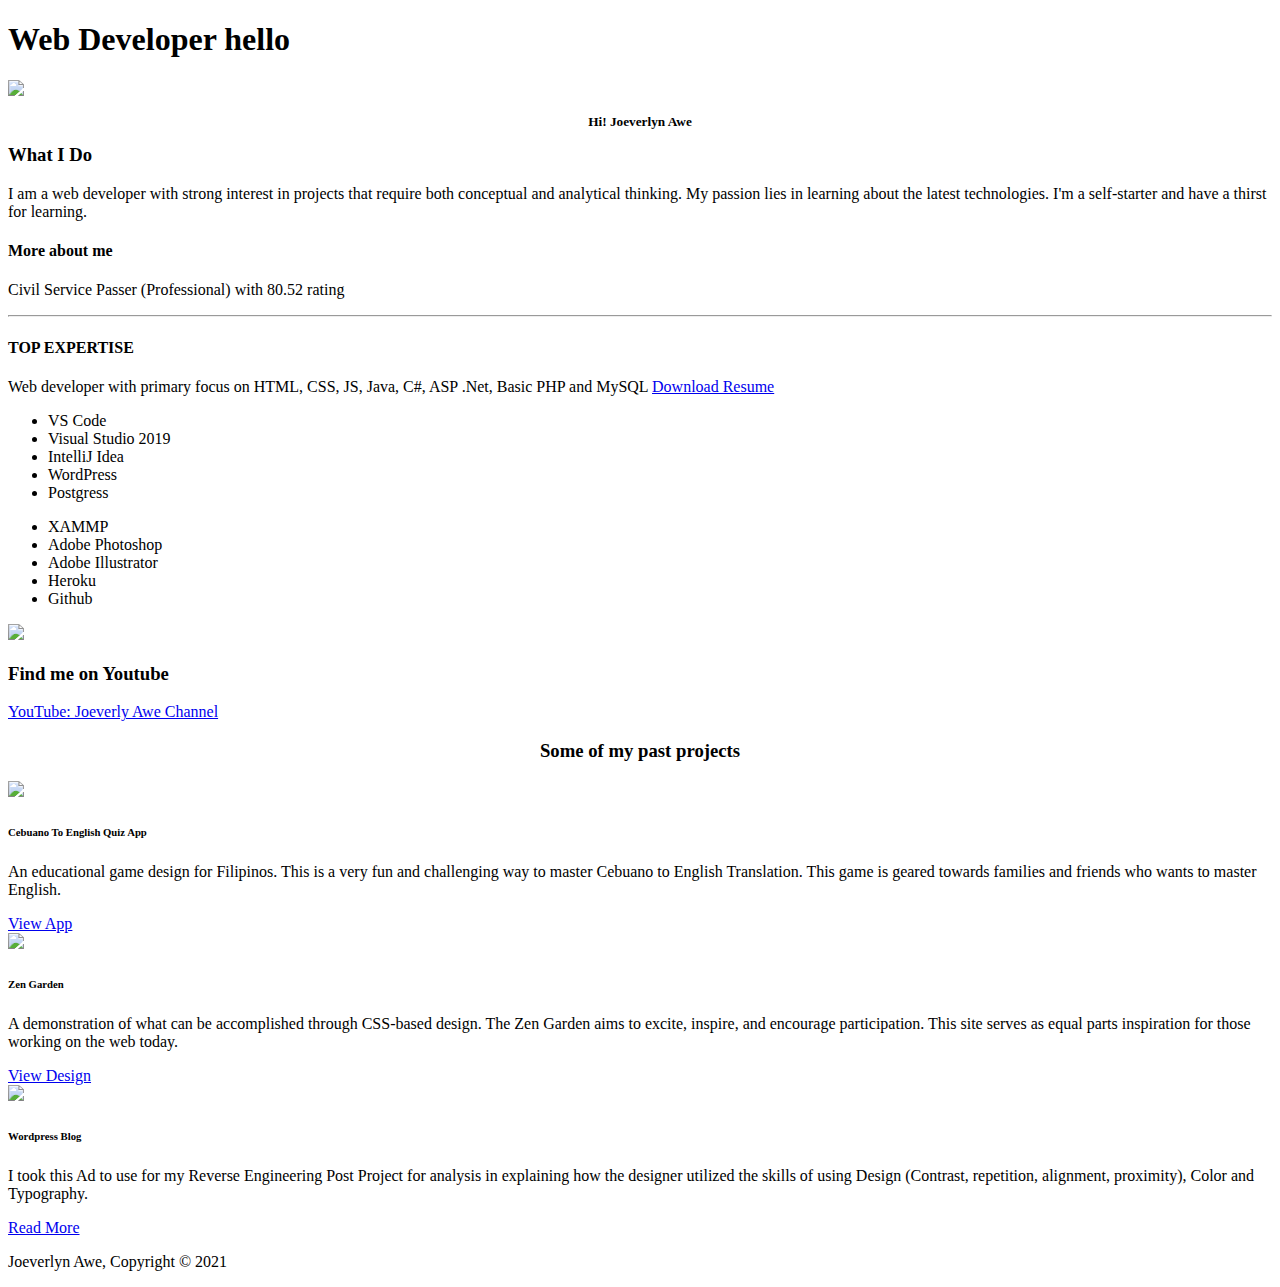
==== CV portfolio 2021/index.html @ d913ea91 "h" ====
<!DOCTYPE html>
<html>
<head>
	<title>EveAwe Portfolio 2021</title>


	<meta name="viewport" content="width=device-width, initial-scale=1, maximum-scale=1, minimum-scale=1" />

	<link href="https://fonts.googleapis.com/css2?family=Russo+One&display=swap" rel="stylesheet">

	<link href="https://fonts.googleapis.com/css2?family=Roboto+Mono:wght@500&family=Russo+One&display=swap" rel="stylesheet">

	<link rel="stylesheet" type="text/css" href="default.css">
	<link id="theme-style" rel="stylesheet" type="text/css" href="">
</head>
<body>

	<section class="s1">
		<div class="main-container">
			<div class="greeting-wrapper">
				<h1>Web Developer  hello</h1>
			</div>


			<div class="intro-wrapper">
				<div class="nav-wrapper">

					<!-- Link around dots-wrapper added after tutorial video -->
					<a href="index.html">
						<div class="dots-wrapper">
							<div id="dot-1" class="browser-dot"></div>
							<div id="dot-2" class="browser-dot"></div>
							<div id="dot-3" class="browser-dot"></div>
						</div>
					</a>
			
			</div>

				<div class="left-column">
					<img id="profile_pic" src="images/eve1.png">
					<h5 style="text-align: center;line-height: 0;">Hi! Joeverlyn Awe</h5>
							
				</div>

				<div class="right-column">

					<div id="preview-shadow">
						<div id="preview">
							<div id="corner-tl" class="corner"></div>
							<div id="corner-tr" class="corner"></div>
							<h3>What I Do</h3>
							<p>I am a web developer with strong interest in projects that require both conceptual and analytical thinking. My passion lies in learning about the latest technologies. I'm a self-starter and have a thirst for learning.</p>
							<div id="corner-br" class="corner"></div>
							<div id="corner-bl" class="corner"></div>
						</div>
					</div>
				</div>
			</div>
		</div>
	</section>

	<section class="s2">
		<div class="main-container">

			<div class="about-wrapper">
				<div class="about-me">
					<h4>More about me</h4>

					<p>Civil Service Passer (Professional) with 80.52 rating</p>


					<hr>

					<h4>TOP EXPERTISE</h4>

					<p>Web developer with primary focus on HTML, CSS, JS, Java, C#, ASP .Net, Basic PHP and MySQL <a target="_blank" href="resume.pdf">Download Resume</a></p>

					<div id="skills">
						<ul>
							<li>VS Code</li>
							<li>Visual Studio 2019</li>
							<li>IntelliJ Idea</li>
							<li>WordPress</li>
							<li>Postgress</li>
						</ul>

						<ul>
							<li>XAMMP</li>
							<li>Adobe Photoshop</li>
							<li>Adobe Illustrator</li>
							<li>Heroku</li>
							<li>Github</li>
						</ul>

					</div>

				</div>

				
				<div class="social-links">
					<img id="social_img" src="images/yu.png">
					<h3>Find me on Youtube</h3>

					<a target="_blank" href="https://www.youtube.com/channel/UCBE9kT28ozxVWdgPdMJa5RQ">YouTube: Joeverly Awe Channel</a>
					
				</div>
			</div>

		</div>
	</section>

	<section class="s1">
		<div class="main-container">
			<h3 style="text-align: center;">Some of my past projects</h3>

			<div class="post-wrapper">

				<div>
					<div class="post">
						<img class="thumbnail" src="images/quiz app.png">
						<div class="post-preview">
							<h6 class="post-title">Cebuano To English Quiz App</h6>
							<p class="post-intro">An educational game design for Filipinos. This is a very fun and challenging way to master Cebuano to English Translation. This game is geared towards families and friends who wants to master English. </p>
							<a href="https://awe19001.github.io/WDD330/week14/index.html">View App</a>
						</div>
					</div>
				</div>

				<div>
					<div class="post">
						<img class="thumbnail" src="images/zen garden.png">
						<div class="post-preview">
							<h6 class="post-title">Zen Garden</h6>
							<p class="post-intro">A demonstration of what can be accomplished through CSS-based design. The Zen Garden aims to excite, inspire, and encourage participation. This site serves as equal parts inspiration for those working on the web today.</p>
							<a href="https://awe19001.github.io/Advance%20Css/Zen%20Garden/index.html">View Design</a>
						</div>
					</div>
				</div>

				<div>
					<div class="post">
						<img class="thumbnail" src="images/Blog.png">
						<div class="post-preview">
							<h6 class="post-title">Wordpress Blog</h6>
							<p class="post-intro">I took this Ad to use for my Reverse Engineering Post Project for analysis in explaining how the designer utilized the skills of using Design (Contrast, repetition, alignment, proximity), Color and Typography.</p>
							<a href="https://eve384551011.wordpress.com/blog-feed/">Read More</a>
						</div>
					</div>
				</div>

			</div>
		</div>
	</section>

	
	<footer>
		<p>Joeverlyn Awe, Copyright &copy; 2021</p>
	</footer>
	<script type="text/javascript" src="script.js"></script>
</body>
</html>
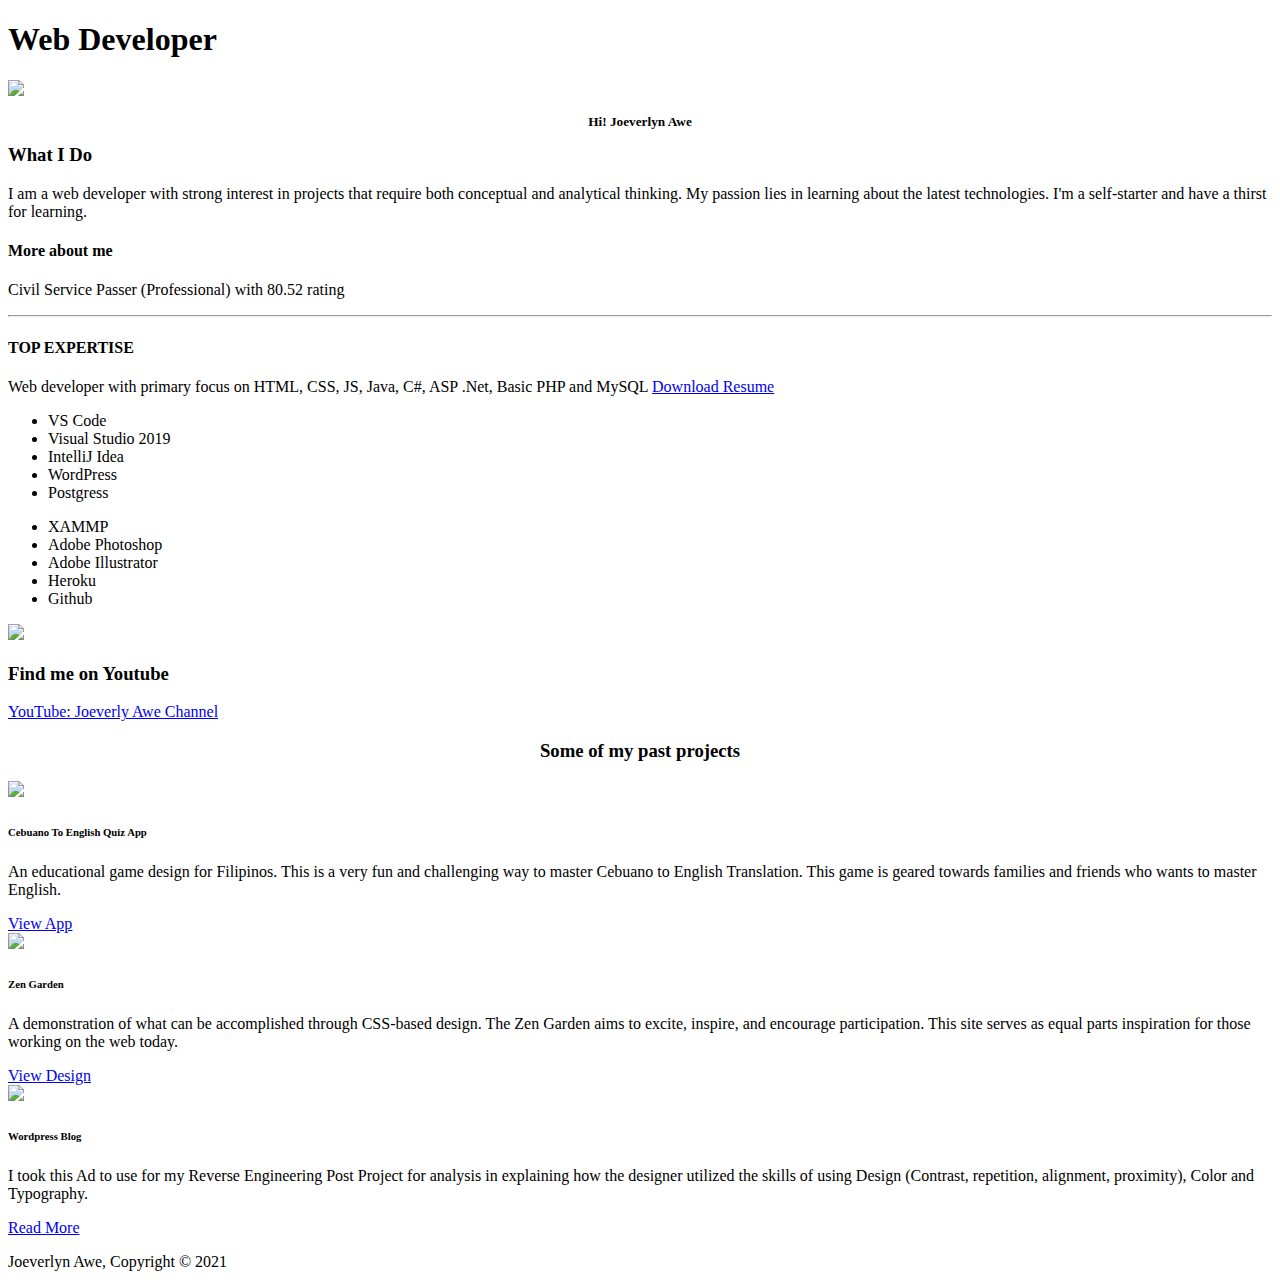
==== commit c2e1b628: "update" ====
--- a/CV portfolio 2021/index.html
+++ b/CV portfolio 2021/index.html
@@ -18,7 +18,7 @@
 	<section class="s1">
 		<div class="main-container">
 			<div class="greeting-wrapper">
-				<h1>Web Developer  hello</h1>
+				<h1>Web Developer</h1>
 			</div>
 
 
@@ -37,7 +37,7 @@
 			</div>
 
 				<div class="left-column">
-					<img id="profile_pic" src="images/eve1.png">
+					<img id="profile_pic" src="images/eve2.png">
 					<h5 style="text-align: center;line-height: 0;">Hi! Joeverlyn Awe</h5>
 							
 				</div>
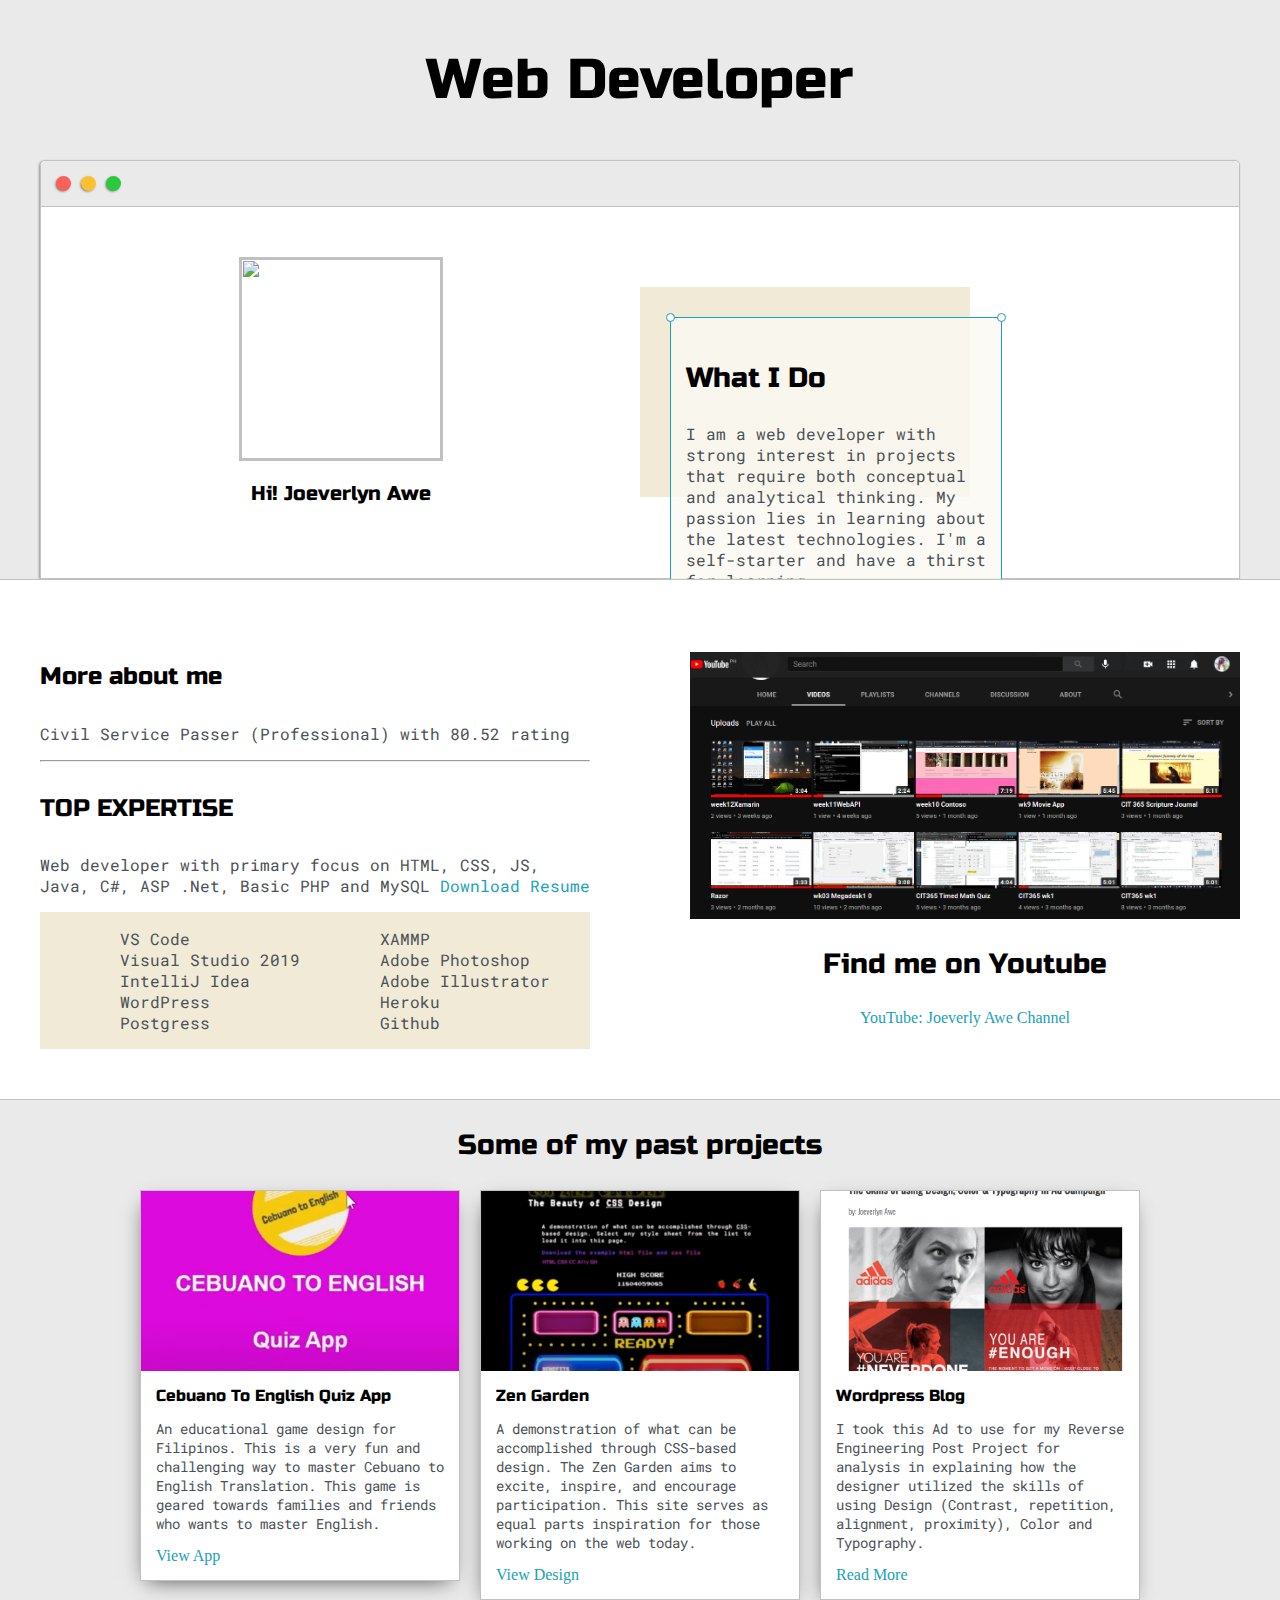
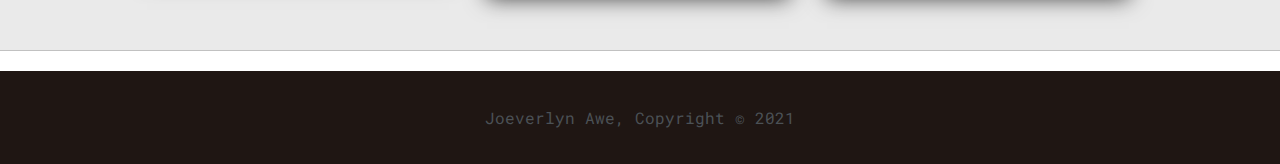
==== commit 40bdaa93: "Add files via upload" ====
--- a/CV portfolio 2021/index.html
+++ b/CV portfolio 2021/index.html
@@ -37,7 +37,7 @@
 			</div>
 
 				<div class="left-column">
-					<img id="profile_pic" src="images/eve2.png">
+					<img id="profile_pic" src="images/eve1.png">
 					<h5 style="text-align: center;line-height: 0;">Hi! Joeverlyn Awe</h5>
 							
 				</div>
--- a/CV portfolio 2021/default.css
+++ b/CV portfolio 2021/default.css
@@ -0,0 +1,442 @@
+:root{
+	--mainColor:#eaeaea;
+	--secondaryColor:#fff;
+
+	--borderColor:#c1c1c1;
+
+	--mainText:black;
+	--secondaryText:#4b5156;
+
+	--themeDotBorder:#24292e;
+
+	--previewBg:rgb(251, 249, 243, 0.8);
+	--previewShadow:#f0ead6;
+
+
+	--buttonColor:black;
+
+
+}
+
+
+html, body{
+	padding: 0;
+	margin: 0;
+	scroll-behavior: smooth;
+}
+
+body *{
+	transition: 0.3s;
+}
+
+
+h1, h2, h3, h4, h5, h6, strong{
+	color: var(--mainText);
+	font-family: 'Russo One', sans-serif;
+	font-weight: 500;
+}
+
+p, li, span, label, input, textarea{
+	color: var(--secondaryText);
+	font-family: 'Roboto Mono', monospace;
+}
+
+a{
+	text-decoration: none;
+	color:#17a2b8;
+}
+
+ul{
+	list-style: none;
+}
+
+h1 { font-size: 56px;}
+h2 { font-size: 36px;}
+h3 { font-size: 28px;}
+h4 { font-size: 24px;}
+h5 { font-size: 20px;}
+h6 { font-size: 16px;}
+
+
+.s1{
+	background-color: var(--mainColor);
+	border-bottom:1px solid var(--borderColor);
+	overflow:auto;
+}
+
+.s2{
+	background-color: var(--secondaryColor);
+	border-bottom:1px solid var(--borderColor);
+	overflow:auto;
+}
+
+
+
+
+.main-container{
+	width: 1200px;
+	margin: 0 auto;
+}
+
+
+.greeting-wrapper{
+	display: grid;
+	text-align: center;
+	align-content: center;
+	min-height: 10em;
+
+}
+
+.intro-wrapper{
+	background-color: var(--secondaryColor);
+	border:1px solid var(--borderColor);
+	border-radius:5px 5px 0 0;
+
+
+	-webkit-box-shadow: -1px 1px 3px -1px rgba(0,0,0,0.75);
+	-moz-box-shadow: -1px 1px 3px -1px rgba(0,0,0,0.75);
+	box-shadow: -1px 1px 3px -1px rgba(0,0,0,0.75);
+
+	display: grid;
+	grid-template-columns: 1fr 1fr;
+	grid-template-areas: 
+		'nav-wrapper nav-wrapper'
+		'left-column right-column'
+	;
+}
+
+
+.nav-wrapper{
+	border-radius:5px 5px 0 0;
+	grid-area:nav-wrapper;
+	border-bottom: 1px solid var(--borderColor);
+	display: flex;
+	justify-content: space-between;
+	align-items: center;
+	background-color: var(--mainColor);
+}
+
+#navigation a{
+	color:var(--mainText);
+}
+
+
+#navigation{
+	margin:0;
+	padding: 10px;
+}
+
+#navigation li{
+	display: inline-block;
+	margin-right: 5px;
+	margin-left:5px;
+}
+
+.dots-wrapper{
+	display: flex;
+	padding: 10px;
+}
+
+#dot-1{
+	background-color:  #FC6058;
+}
+
+#dot-2{
+	background-color:  #FEC02F;
+}
+
+#dot-3{
+	background-color:  #2ACA3E;
+}
+
+.browser-dot{
+	background-color: black;
+	height: 15px;
+	width: 15px;
+	border-radius: 50%;
+	margin: 5px;
+
+	-webkit-box-shadow: -1px 1px 3px -1px rgba(0,0,0,0.75);
+	-moz-box-shadow: -1px 1px 3px -1px rgba(0,0,0,0.75);
+	box-shadow: -1px 1px 3px -1px rgba(0,0,0,0.75);
+
+}
+
+
+.left-column{
+	grid-area: left-column;
+	padding-top:50px;
+	padding-bottom: 50px;
+}
+
+#profile_pic{
+	display: block;
+	margin:0 auto;
+
+	height: 200px;
+	width: 200px;
+	object-fit: cover;
+	border:2px solid var(--borderColor);
+}
+
+
+#theme-options-wrapper{
+	display: flex;
+	justify-content: center;
+}
+
+.theme-dot{
+	height: 30px;
+	width: 30px;
+	background-color: black;
+	border-radius: 50%;
+
+	margin: 5px;
+	border:2px solid var(--themeDotBorder);
+
+	-webkit-box-shadow: -1px 1px 3px -1px rgba(0,0,0,0.75);
+	-moz-box-shadow: -1px 1px 3px -1px rgba(0,0,0,0.75);
+	box-shadow: -1px 1px 3px -1px rgba(0,0,0,0.75);
+
+	cursor: pointer;
+}
+
+
+.theme-dot:hover{
+	border-width: 5px;
+}
+
+
+#light-mode{
+	background-color: #fff;
+}
+
+#blue-mode{
+	background-color: #192734;
+}
+
+#green-mode{
+	background-color: #78866b;
+}
+
+#purple-mode{
+	background-color: #7E4C74;
+}
+
+#settings-note{
+	font-size: 12px;
+	font-style: italic;
+	text-align: center;
+}
+
+.right-column{
+	grid-area: right-column;
+	display: grid;
+	align-content: center;
+
+	padding-top: 50px;
+	padding-bottom: 50px;
+}
+
+
+#preview-shadow{
+	background-color: var(--previewShadow);
+	max-width: 300px;
+	height: 180px;
+	padding-left: 30px;
+	padding-top: 30px;
+}
+
+#preview{
+	width: 300px;
+	border:1.5px solid #17a2b8;
+	background-color: var(--previewBg);
+	padding:15px;
+	position: relative;
+}
+
+.corner{
+	width:7px;
+	height: 7px;
+	border-radius: 50%;
+	border:1.5px solid #17a2b8;
+	background-color: #fff;
+	position: absolute;
+}
+
+#corner-tl{
+	top:-5px;
+	left: -5px
+}
+
+#corner-tr{
+	top:-5px;
+	right: -5px
+}
+
+
+#corner-br{
+	bottom:-5px;
+	right: -5px
+}
+
+
+#corner-bl{
+	bottom:-5px;
+	left: -5px
+}
+
+.about-wrapper{
+	display: grid;
+	grid-template-columns: repeat(auto-fit, minmax(320px, 1fr));
+	padding-bottom: 50px;
+	padding-top: 50px;
+	gap:100px;
+}
+
+
+#skills{
+	display: flex;
+	justify-content: space-evenly;
+	background-color: var(--previewShadow);
+}
+
+.social-links{
+	display: grid;
+	align-content: center;
+	text-align: center;
+}
+
+#social_img{
+	width: 100%;
+}
+
+
+.post-wrapper{
+	display: grid;
+	grid-template-columns: repeat(auto-fit, 320px);
+	gap:20px;
+	justify-content: center;
+	padding-bottom: 50px;
+}
+
+.post{
+	border:1px solid var(--borderColor);
+	-webkit-box-shadow: -2px 7px 21px -9px rgba(0,0,0,0.75);
+	-moz-box-shadow: -2px 7px 21px -9px rgba(0,0,0,0.75);
+	box-shadow: -2px 7px 21px -9px rgba(0,0,0,0.75);
+}
+
+.thumbnail{
+	display: block;
+	width: 100%;
+	height:180px;
+	object-fit: cover;
+}
+
+.post-preview{
+	background-color: #fff;
+	padding:15px;
+}
+
+.post-title{
+	color:black;
+	margin: 0;
+}
+
+.post-intro{
+	color:#4b5156;
+	font-size: 14px;
+}
+
+
+#contact-form{
+	display: block;
+	max-width: 600px;
+	margin: 0 auto;
+	border: 1px solid var(--borderColor);
+	padding: 15px;
+	border-radius: 5px;
+	background-color: var(--mainColor);
+	margin-bottom: 50px;
+
+}
+
+#contact-form label{
+	line-height: 2.7em;
+}
+
+#contact-form textarea{
+	min-height: 100px;
+	font-size: 14px;
+}
+
+
+.input-field{
+	width: 100%;
+	padding-top: 10px;
+	padding-bottom:10px; 
+	background-color: var(--secondaryColor);
+	border-radius: 5px;
+	border:1px solid var(--borderColor);
+	font-size: 14px;
+}
+
+
+#submit-btn{
+	margin-top: 10px;
+	width: 100%;
+	padding-top: 10px;
+	padding-bottom:10px; 
+	color: #fff;
+	background-color: var(--buttonColor);
+	border:none;
+}
+
+footer{
+	padding:20px;
+	margin-top:20px;
+	color:#ffffff;
+	background-color:#1f1613;
+	text-align: center;
+}
+
+@media screen and (max-width: 1200px){
+	.main-container{
+		width: 95%;
+	}
+}
+
+@media screen and (max-width: 800px){
+	.intro-wrapper{
+		grid-template-columns: 1fr;
+		grid-template-areas: 
+			'nav-wrapper'
+			'left-column'
+			'right-column'
+		;
+	}
+
+	.right-column{
+		justify-content: center;
+	}
+
+}
+
+@media screen and (max-width: 400px){
+	#preview-shadow{
+		max-width: 280px;
+		height: 180px;
+		padding-left: 10px;
+		padding-top: 10px;
+	}
+
+	#preview{
+		width: 280px;
+
+	}
+
+}
+
+
+
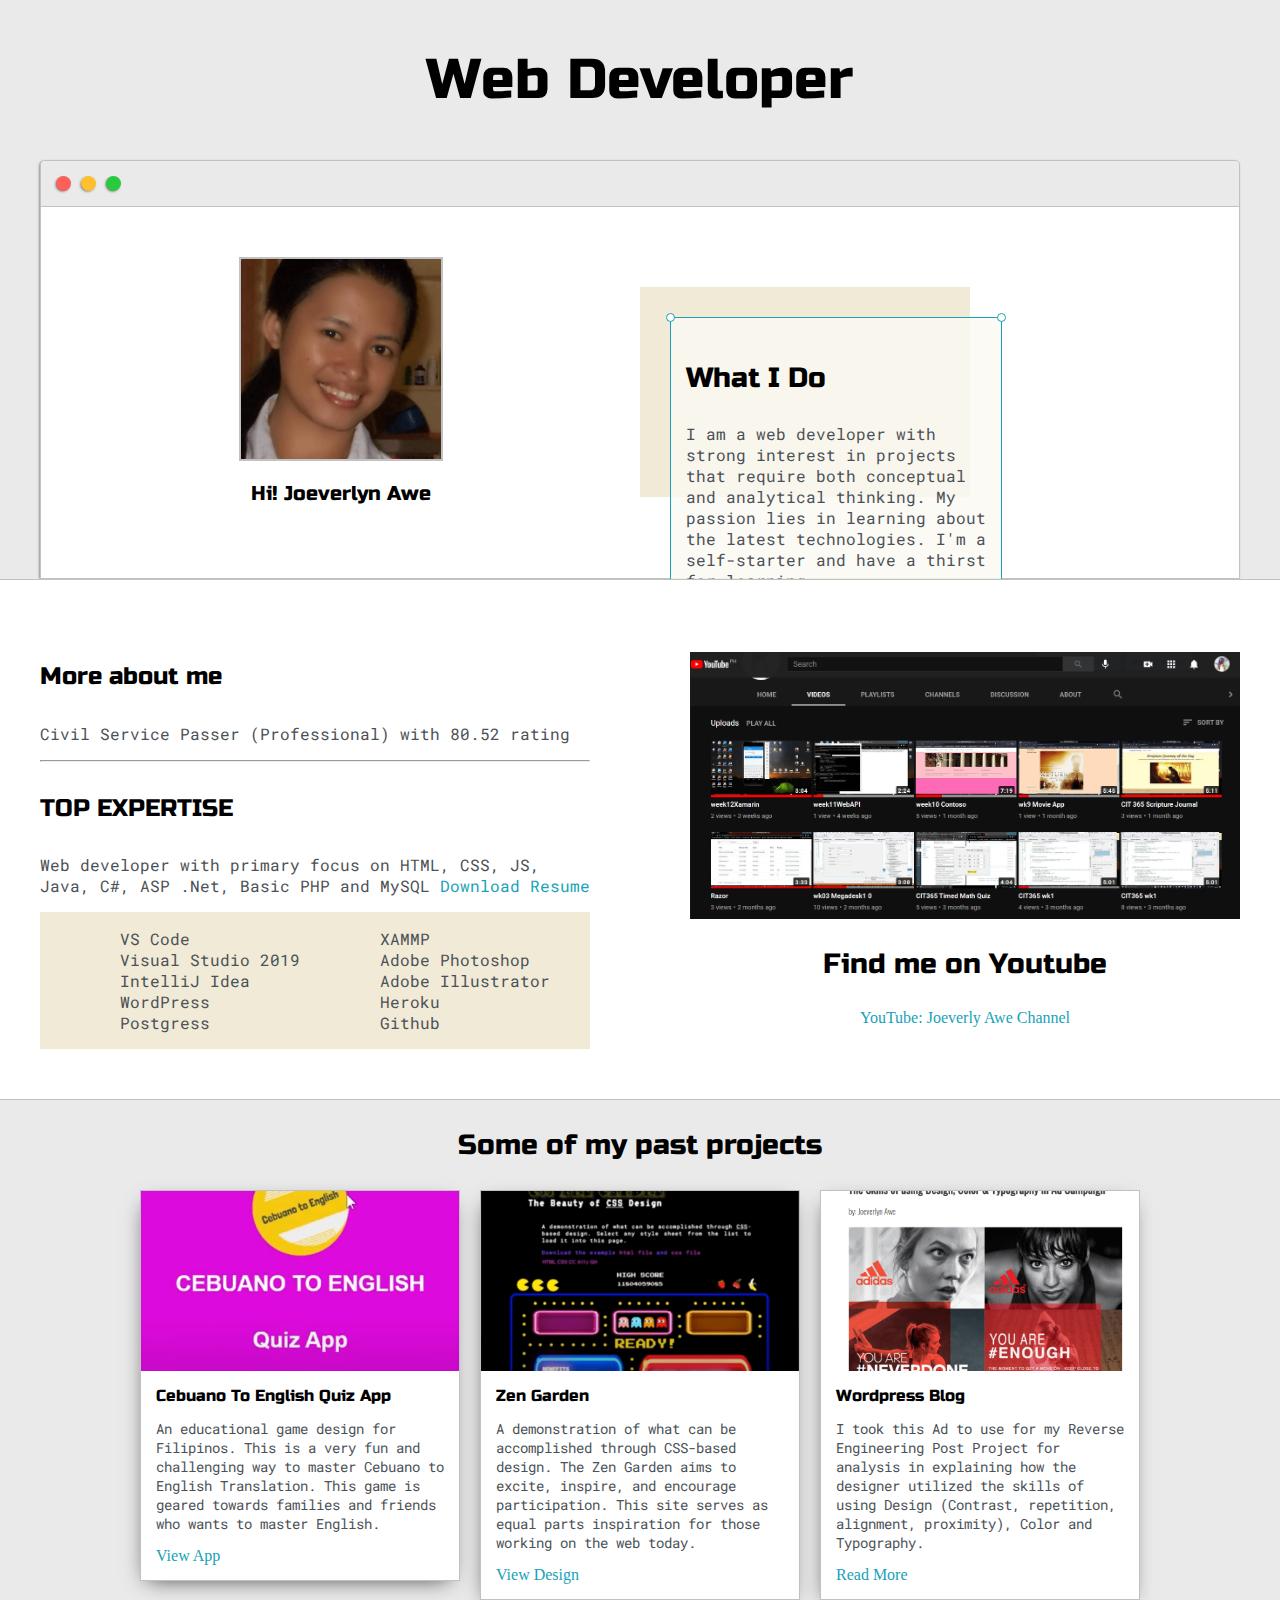
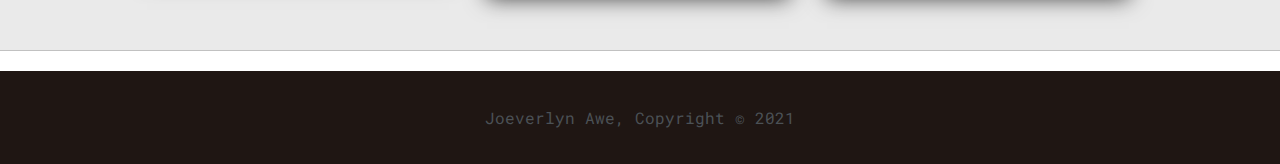
==== commit 726a444e: "pdf" ====
--- a/CV portfolio 2021/index.html
+++ b/CV portfolio 2021/index.html
@@ -37,7 +37,7 @@
 			</div>
 
 				<div class="left-column">
-					<img id="profile_pic" src="images/eve1.png">
+					<img id="profile_pic" src="images/eve2.png">
 					<h5 style="text-align: center;line-height: 0;">Hi! Joeverlyn Awe</h5>
 							
 				</div>
@@ -73,7 +73,7 @@
 
 					<h4>TOP EXPERTISE</h4>
 
-					<p>Web developer with primary focus on HTML, CSS, JS, Java, C#, ASP .Net, Basic PHP and MySQL <a target="_blank" href="resume.pdf">Download Resume</a></p>
+					<p>Web developer with primary focus on HTML, CSS, JS, Java, C#, ASP .Net, Basic PHP and MySQL <a target="_blank" href="https://github.com/awe19001/CV/blob/main/CV%20portfolio%202021/Web%20Dev%20JA%20Resume.pdf">Download Resume</a></p>
 
 					<div id="skills">
 						<ul>
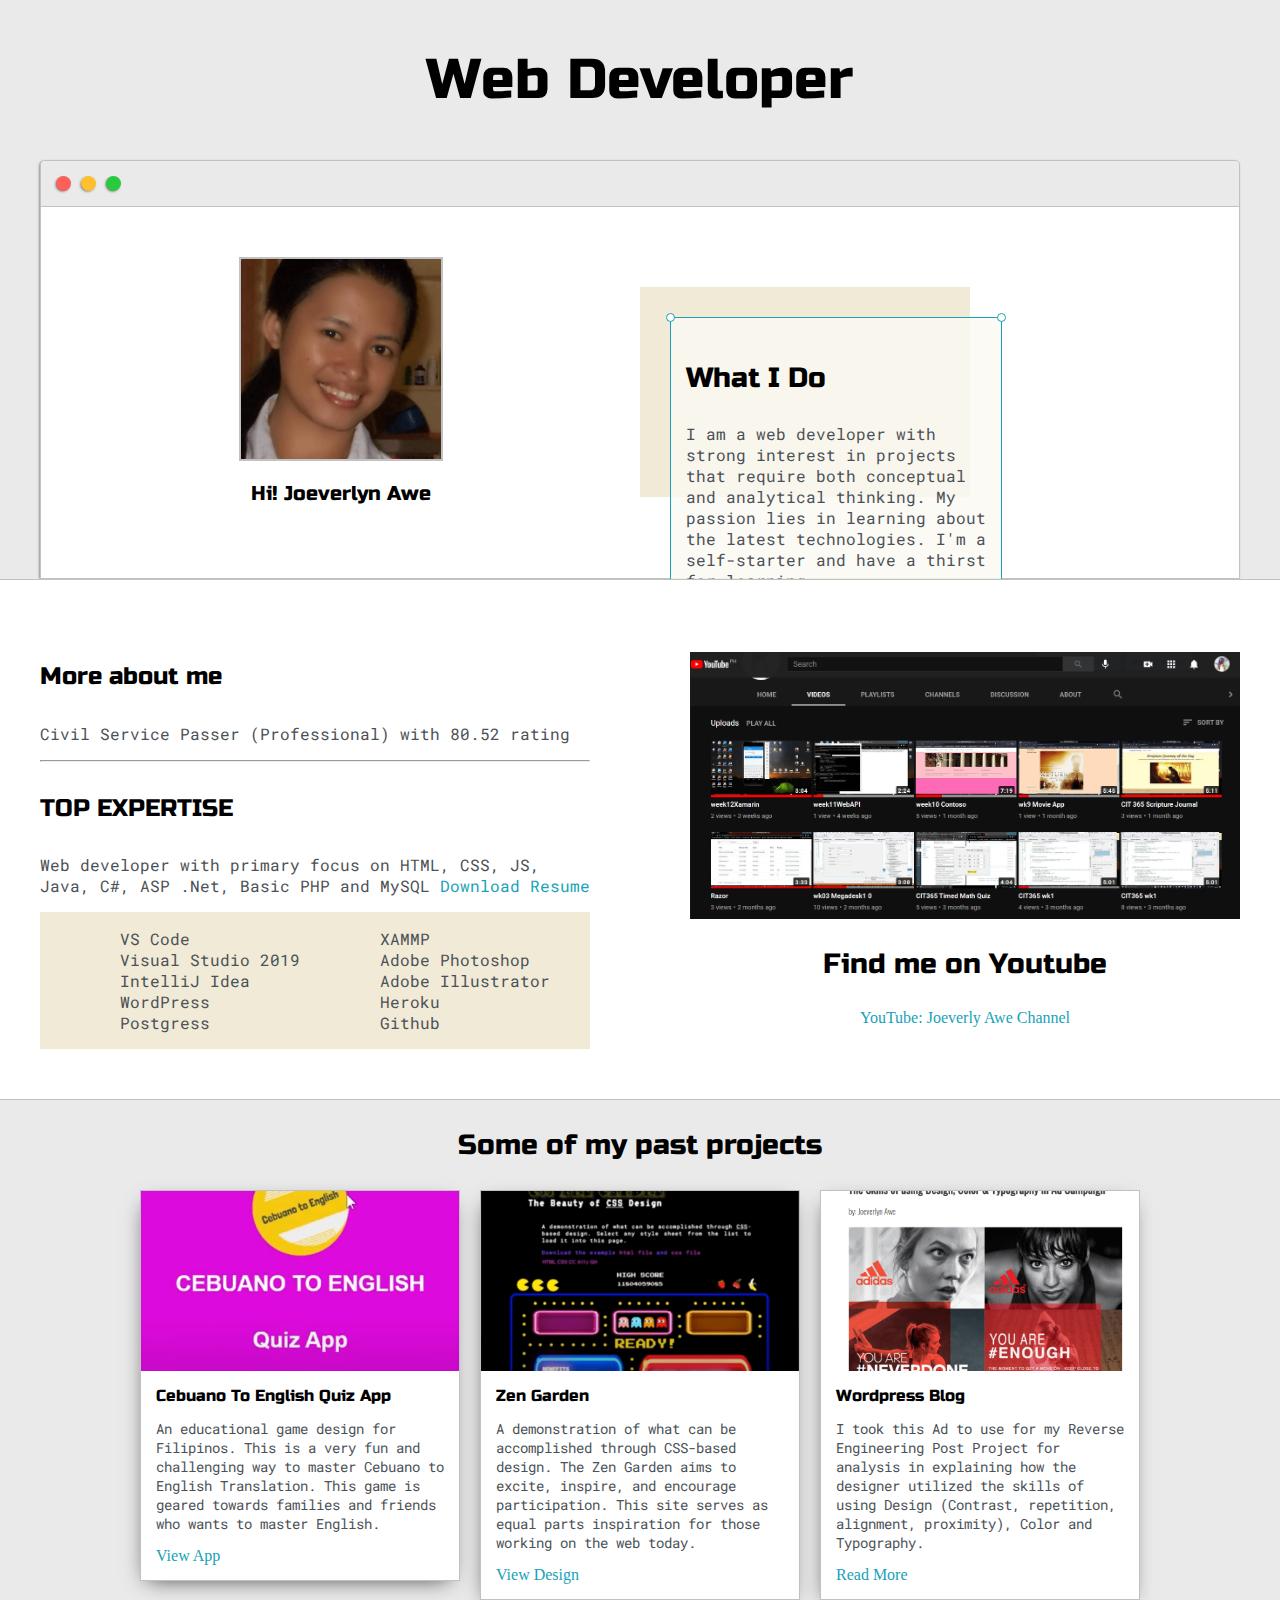
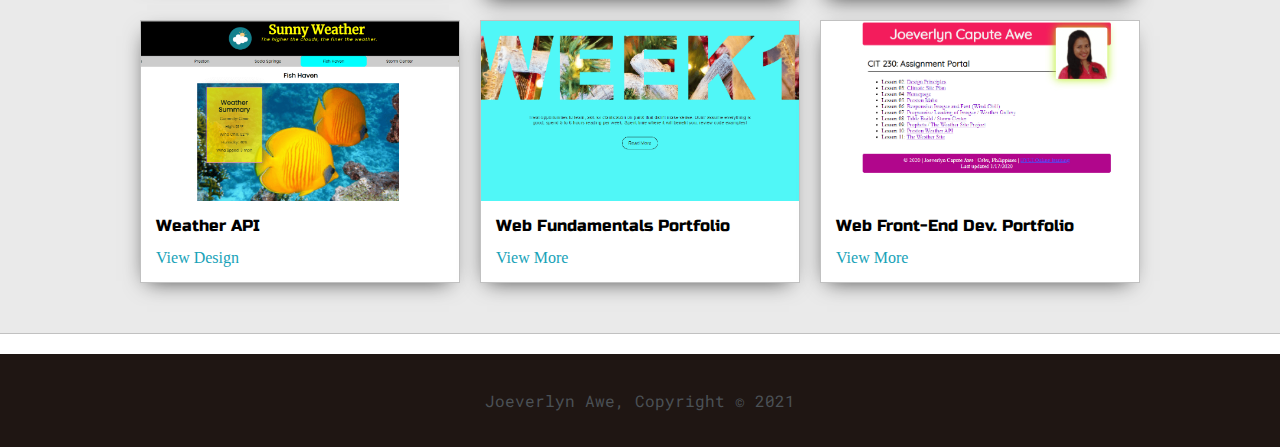
==== commit fa4b6744: "moe" ====
--- a/CV portfolio 2021/index.html
+++ b/CV portfolio 2021/index.html
@@ -148,6 +148,39 @@
 					</div>
 				</div>
 
+				<div>
+					<div class="post">
+						<img class="thumbnail" src="images/weather.png">
+						<div class="post-preview">
+							<h6 class="post-title">Weather API</h6>
+							<p class="post-intro"> </p>
+							<a href="https://awe19001.github.io/lesson10/preston-10.html">View Design</a>
+						</div>
+					</div>
+				</div>
+
+				<div>
+					<div class="post">
+						<img class="thumbnail" src="images/snow.png">
+						<div class="post-preview">
+							<h6 class="post-title">Web Fundamentals Portfolio</h6>
+							<p class="post-intro"></p>
+							<a href="https://awe19001.github.io/WDD330/snow.html">View More</a>
+						</div>
+					</div>
+				</div>
+
+				<div>
+					<div class="post">
+						<img class="thumbnail" src="images/portal.png">
+						<div class="post-preview">
+							<h6 class="post-title">Web Front-End Dev. Portfolio</h6>
+							<p class="post-intro"></p>
+							<a href="https://awe19001.github.io/index.html">View More</a>
+						</div>
+					</div>
+				</div>
+
 			</div>
 		</div>
 	</section>
